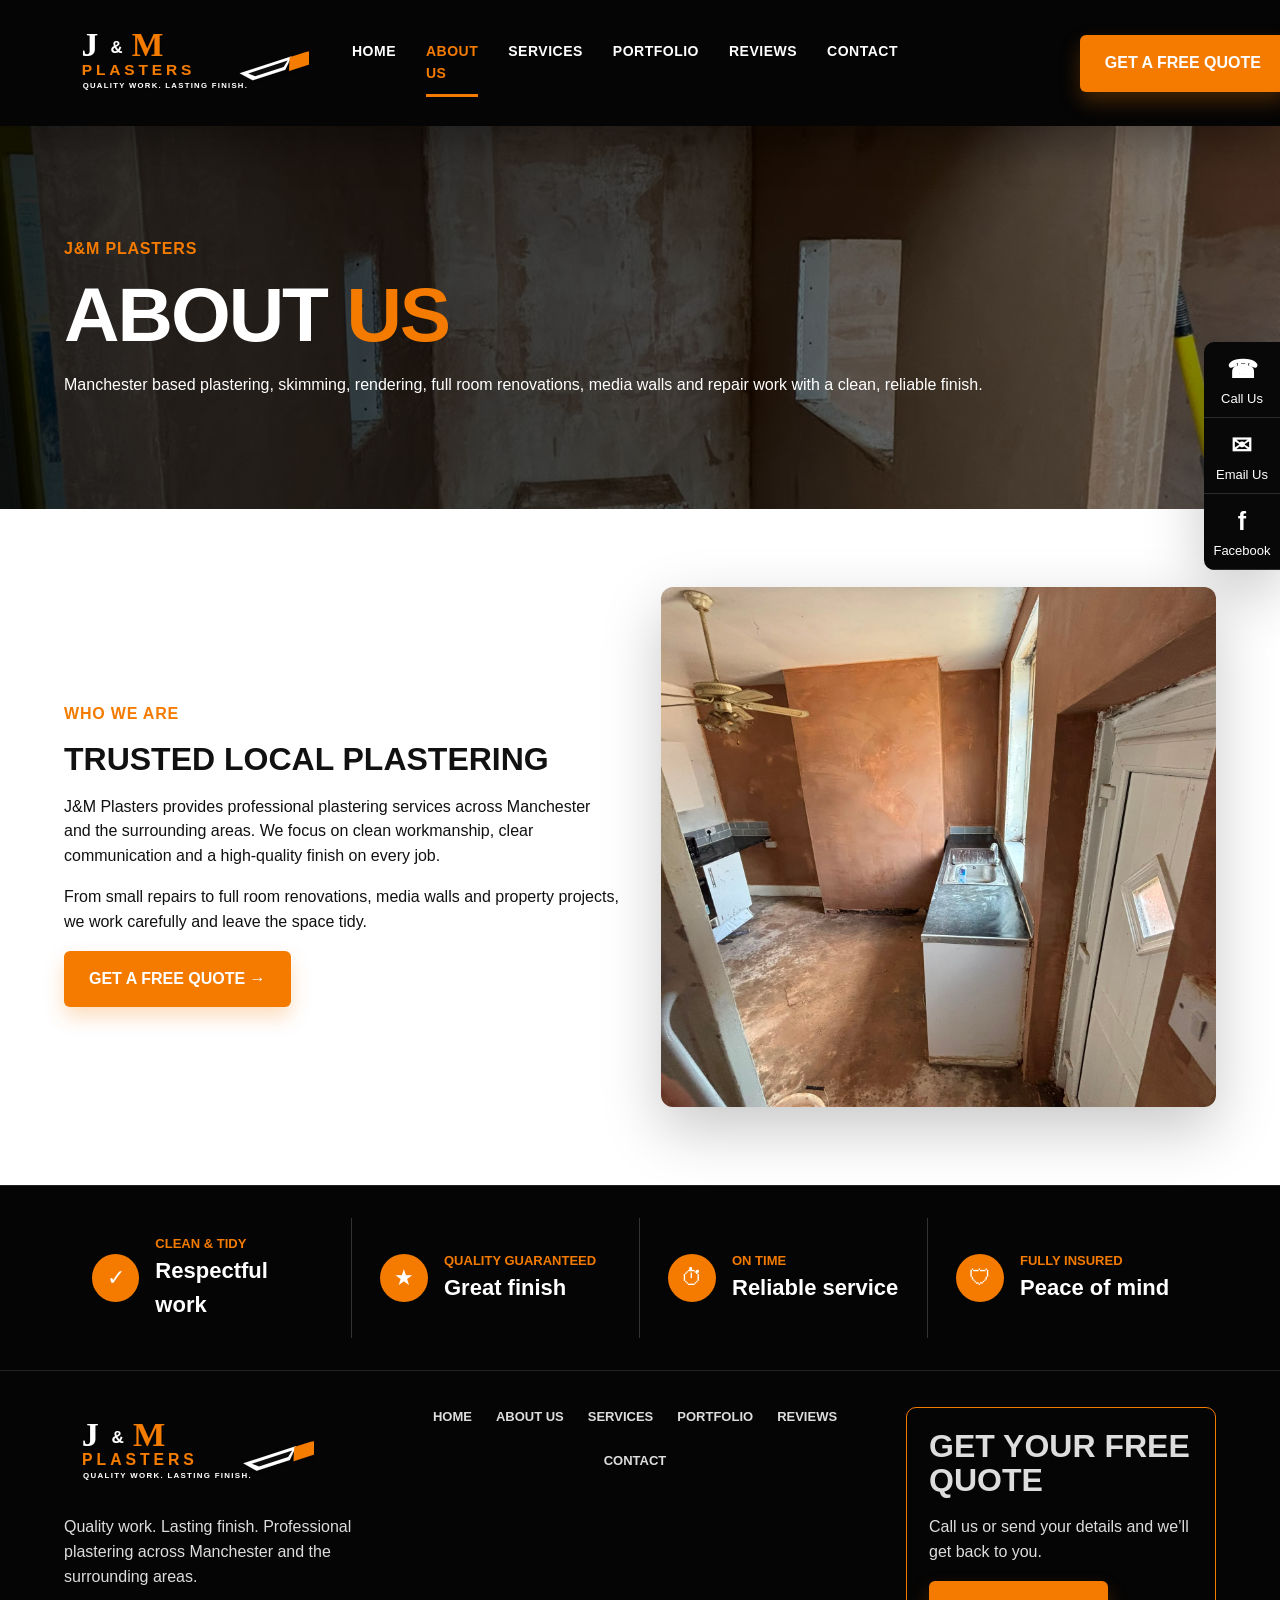
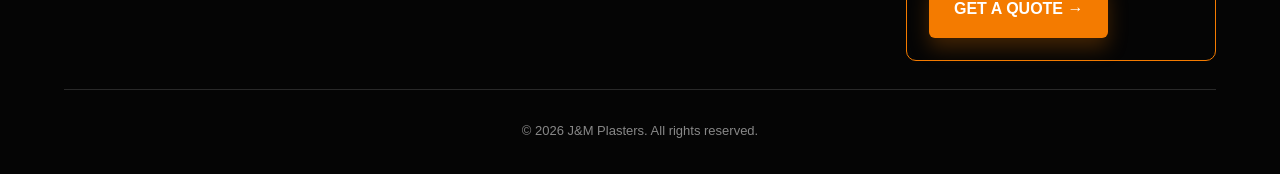
==== about.html @ aa53855b "Add files via upload" ====
<!doctype html><html lang="en"><head><meta charset="UTF-8"><meta name="viewport" content="width=device-width, initial-scale=1.0"><meta name="description" content="About J&amp;M Plasters, a Manchester based plastering company covering surrounding areas."><meta property="og:title" content="J&amp;M Plasters"><meta property="og:description" content="About J&amp;M Plasters, a Manchester based plastering company covering surrounding areas."><meta property="og:image" content="images/branding/facebook-cover.svg"><link rel="icon" href="favicon/favicon.svg"><link rel="stylesheet" href="css/style.css"><title>About J&M Plasters</title></head><body><header class="site-header"><a class="brand" href="index.html"><img src="images/branding/logo.svg" alt="J&amp;M Plasters logo"></a><button class="menu-toggle" aria-label="Open menu">☰</button><nav class="nav"><a class="" href="index.html">Home</a><a class="active" href="about.html">About Us</a><a class="" href="services.html">Services</a><a class="" href="gallery.html">Portfolio</a><a class="" href="reviews.html">Reviews</a><a class="" href="contact.html">Contact</a></nav><div class="header-cta"><a class="quote-btn" href="contact.html">Get a Free Quote</a></div></header><main><section class="page-hero" style="--hero:url('../images/portfolio/IMG-20260629-WA0004.jpg')"><p class="eyebrow">J&amp;M Plasters</p><h1>About <span>Us</span></h1><p>Manchester based plastering, skimming, rendering, full room renovations, media walls and repair work with a clean, reliable finish.</p></section><section class="split"><div><p class="eyebrow">Who we are</p><h2>Trusted local plastering</h2><p>J&amp;M Plasters provides professional plastering services across Manchester and the surrounding areas. We focus on clean workmanship, clear communication and a high-quality finish on every job.</p><p>From small repairs to full room renovations, media walls and property projects, we work carefully and leave the space tidy.</p><a class="btn" href="contact.html">Get a Free Quote →</a></div><img src="images/portfolio/IMG-20260629-WA0006.jpg" alt="J&amp;M Plasters finished room"></section><section class="black-band"><div class="band-item"><span class="circle">✓</span><p><strong>Clean & tidy</strong><b>Respectful work</b></p></div><div class="band-item"><span class="circle">★</span><p><strong>Quality guaranteed</strong><b>Great finish</b></p></div><div class="band-item"><span class="circle">⏱</span><p><strong>On time</strong><b>Reliable service</b></p></div><div class="band-item"><span class="circle">🛡</span><p><strong>Fully insured</strong><b>Peace of mind</b></p></div></section></main><div class="floating-actions"><a href="tel:07534174533"><span><b>☎</b>Call Us</span></a><a href="mailto:jandmplastering@gmail.com"><span><b>✉</b>Email Us</span></a><a href="https://www.facebook.com/" target="_blank" rel="noopener"><span><b>f</b>Facebook</span></a></div><footer class="footer"><div class="footer-top"><div><img src="images/branding/logo.svg" alt="J&amp;M Plasters logo"><p>Quality work. Lasting finish. Professional plastering across Manchester and the surrounding areas.</p></div><nav class="footer-nav"><a href="index.html">Home</a><a href="about.html">About Us</a><a href="services.html">Services</a><a href="gallery.html">Portfolio</a><a href="reviews.html">Reviews</a><a href="contact.html">Contact</a></nav><div class="quote-card"><h2>Get your free quote</h2><p>Call us or send your details and we’ll get back to you.</p><a class="btn" href="contact.html">Get a Quote →</a></div></div><p class="copyright">© 2026 J&amp;M Plasters. All rights reserved.</p></footer><script src="js/script.js"></script></body></html>
---- css/style.css ----
:root{--orange:#f47b00;--orange2:#ff9a1f;--black:#050505;--black2:#101010;--white:#fff;--cream:#f7f4ef;--grey:#686868;--line:#2b2b2b;--shadow:0 22px 60px rgba(0,0,0,.22)}*{box-sizing:border-box}html{scroll-behavior:smooth}body{margin:0;font-family:Arial,Helvetica,sans-serif;color:#111;background:var(--cream);line-height:1.55}img{max-width:100%;display:block}a{color:inherit}.topbar{background:linear-gradient(90deg,var(--orange),#e86f00);color:#fff;font-size:13px;font-weight:900;text-transform:uppercase;letter-spacing:.4px;padding:10px 5%;display:flex;justify-content:space-between;gap:18px;flex-wrap:wrap}.site-header{position:sticky;top:0;z-index:50;background:#050505;color:#fff;display:grid;grid-template-columns:260px 1fr 360px;align-items:center;gap:28px;padding:18px 5%;box-shadow:0 14px 40px rgba(0,0,0,.35)}.brand img{width:245px;height:auto}.nav{display:flex;justify-content:center;gap:30px}.nav a{text-decoration:none;text-transform:uppercase;font-weight:900;font-size:14px;letter-spacing:.5px;position:relative}.nav a.active,.nav a:hover{color:var(--orange)}.nav a.active:after,.nav a:hover:after{content:"";position:absolute;left:0;right:0;bottom:-12px;height:3px;background:var(--orange)}.header-cta{display:flex;align-items:center;justify-content:flex-end;gap:18px}.phone-pill{display:flex;align-items:center;gap:12px;text-decoration:none}.phone-pill b{display:block;font-size:24px;line-height:1}.phone-pill span{font-size:13px;color:#ddd}.circle{width:48px;height:48px;border-radius:50%;background:var(--orange);display:grid;place-items:center;font-size:22px}.quote-btn,.btn{display:inline-flex;align-items:center;justify-content:center;gap:10px;background:var(--orange);color:#fff;text-decoration:none;border:0;border-radius:6px;padding:16px 25px;font-weight:900;text-transform:uppercase;box-shadow:0 10px 20px rgba(244,123,0,.25);cursor:pointer}.quote-btn:hover,.btn:hover{background:var(--orange2)}.btn.outline{background:rgba(0,0,0,.25);border:2px solid var(--orange);box-shadow:none}.btn.black{background:#050505}.menu-toggle{display:none;background:transparent;border:0;color:#fff;font-size:34px}.hero{position:relative;min-height:650px;background:linear-gradient(90deg,rgba(0,0,0,.82) 0%,rgba(0,0,0,.55) 38%,rgba(0,0,0,.18) 100%),var(--hero) center/cover no-repeat;color:#fff;display:flex;align-items:center;padding:70px 5% 96px;overflow:hidden}.hero:before{content:"";position:absolute;inset:0;background:radial-gradient(circle at 80% 18%,rgba(244,123,0,.16),transparent 22%)}.hero-content{position:relative;z-index:2;max-width:690px}.orange-line{width:112px;height:4px;background:var(--orange);margin-bottom:24px}.eyebrow{text-transform:uppercase;color:var(--orange);font-weight:900;letter-spacing:.8px}.hero h1,.page-hero h1{font-size:clamp(48px,6vw,92px);line-height:.95;margin:12px 0 22px;text-transform:uppercase;letter-spacing:-2px}.hero h1 span,.page-hero h1 span{color:var(--orange)}.hero p{font-size:22px;max-width:640px;color:#f1f1f1}.hero-actions{display:flex;gap:18px;flex-wrap:wrap;margin-top:28px}.service-strip{position:relative;z-index:3;margin:-72px 5% 0;background:rgba(5,5,5,.94);border:1px solid #343434;border-radius:12px;color:#fff;display:grid;grid-template-columns:repeat(6,1fr);box-shadow:var(--shadow);overflow:hidden}.service-mini{padding:24px 22px;border-right:1px solid #343434;display:flex;gap:14px;align-items:flex-start}.service-mini:last-child{border-right:0}.service-mini .icon{font-size:34px;color:var(--orange);line-height:1}.service-mini b{display:block;text-transform:uppercase;font-size:14px}.service-mini span{display:block;color:#ddd;font-size:13px}.intro-grid{display:grid;grid-template-columns:1fr 1fr 1.55fr;gap:36px;padding:65px 5% 55px;background:#fff}.intro-grid h2,.section-title h2,.split h2,.quote-card h2{margin:0 0 18px;font-size:32px;line-height:1.05;text-transform:uppercase}.intro-grid ul{padding:0;margin:0;list-style:none}.intro-grid li{margin:10px 0}.tick{color:var(--orange);font-weight:900;margin-right:8px}.recent-row{display:grid;grid-template-columns:repeat(4,1fr);gap:14px}.recent-row img{height:160px;width:100%;object-fit:cover;border-radius:5px}.black-band{background:#050505;color:#fff;display:grid;grid-template-columns:repeat(4,1fr);gap:0;padding:32px 5%;border-top:1px solid #222;border-bottom:1px solid #222}.band-item{display:flex;gap:16px;align-items:center;border-right:1px solid #333;padding:0 28px}.band-item:last-child{border-right:0}.band-item strong{display:block;color:var(--orange);font-size:13px;text-transform:uppercase}.band-item b{font-size:22px}.section{padding:78px 5%}.section-title{max-width:850px;margin-bottom:34px}.cards{display:grid;grid-template-columns:repeat(3,1fr);gap:22px}.card{background:#fff;border-radius:12px;padding:30px;box-shadow:0 10px 30px rgba(0,0,0,.07);border-top:5px solid var(--orange)}.card .bigicon{font-size:44px;color:var(--orange)}.card h3{text-transform:uppercase;font-size:22px;margin:12px 0 8px}.split{display:grid;grid-template-columns:1fr 1fr;gap:42px;align-items:center;padding:78px 5%;background:#fff}.split img{height:520px;width:100%;object-fit:cover;border-radius:12px;box-shadow:var(--shadow)}.page-hero{padding:95px 5%;background:linear-gradient(90deg,rgba(0,0,0,.85),rgba(0,0,0,.45)),var(--hero) center/cover no-repeat;color:#fff}.gallery-grid{display:grid;grid-template-columns:repeat(3,1fr);gap:18px;padding:70px 5%;background:#fff}.gallery-card{position:relative;border:0;background:#000;border-radius:8px;overflow:hidden;padding:0;cursor:pointer}.gallery-card img{height:330px;width:100%;object-fit:cover;transition:.35s}.gallery-card:hover img{transform:scale(1.06);opacity:.78}.gallery-card span{position:absolute;left:14px;bottom:14px;background:var(--orange);color:#fff;font-weight:900;text-transform:uppercase;padding:8px 12px;border-radius:4px}.contact-layout{display:grid;grid-template-columns:.82fr 1.18fr;gap:28px;padding:70px 5%;background:#fff}.contact-card,.quote-form{background:#f8f8f8;border-radius:12px;padding:30px;box-shadow:0 10px 30px rgba(0,0,0,.07)}.quote-form{display:grid;gap:16px}.quote-form label{font-weight:900;text-transform:uppercase;font-size:13px}.quote-form input,.quote-form textarea,.quote-form select{width:100%;padding:15px;border:1px solid #d4d4d4;border-radius:6px;margin-top:6px;font:inherit;background:#fff}.lightbox{position:fixed;inset:0;background:rgba(0,0,0,.9);z-index:100;display:none;align-items:center;justify-content:center;padding:24px}.lightbox.open{display:flex}.lightbox img{max-height:88vh;border-radius:10px}.close-lightbox{position:absolute;right:22px;top:18px;color:#fff;background:transparent;border:0;font-size:48px;cursor:pointer}.floating-actions{position:fixed;right:0;top:38%;z-index:40;background:#080808;border-radius:10px 0 0 10px;overflow:hidden;box-shadow:var(--shadow)}.floating-actions a{display:grid;place-items:center;width:76px;height:76px;color:#fff;text-decoration:none;border-bottom:1px solid #2c2c2c;font-size:13px;text-align:center}.floating-actions a b{font-size:25px;display:block;color:#fff}.floating-actions a:hover{background:var(--orange)}.footer{background:#050505;color:#ddd;padding:36px 5% 20px}.footer-top{display:grid;grid-template-columns:300px 1fr 310px;gap:35px;align-items:start;border-bottom:1px solid #292929;padding-bottom:28px}.footer img{width:250px}.footer-nav{display:flex;gap:24px;justify-content:center;flex-wrap:wrap;text-transform:uppercase;font-size:13px;font-weight:900}.footer-nav a{text-decoration:none}.quote-card{border:1px solid var(--orange);border-radius:10px;padding:22px}.copyright{text-align:center;color:#888;padding-top:18px;font-size:13px}.notice{font-size:13px;color:#666}.reviews{display:grid;grid-template-columns:repeat(3,1fr);gap:22px}.review{background:#fff;border-left:5px solid var(--orange);padding:26px;border-radius:8px;box-shadow:0 10px 30px rgba(0,0,0,.06)}@media(max-width:1100px){.site-header{grid-template-columns:220px 1fr 90px}.header-cta .quote-btn{display:none}.phone-pill b,.phone-pill span{display:none}.service-strip{grid-template-columns:repeat(3,1fr)}.intro-grid,.black-band{grid-template-columns:1fr 1fr}.footer-top{grid-template-columns:1fr}.footer-nav{justify-content:flex-start}}@media(max-width:760px){.topbar{display:none}.site-header{grid-template-columns:1fr 50px;padding:14px 5%}.brand img{width:210px}.menu-toggle{display:block;grid-column:2}.nav{display:none;position:absolute;top:94px;left:0;right:0;background:#050505;padding:22px 5%;flex-direction:column;align-items:flex-start}.nav.open{display:flex}.header-cta{display:none}.hero{min-height:620px;padding-top:50px}.hero h1,.page-hero h1{font-size:50px}.hero p{font-size:18px}.service-strip,.cards,.gallery-grid,.contact-layout,.reviews,.split,.intro-grid,.black-band{grid-template-columns:1fr}.service-mini{border-right:0;border-bottom:1px solid #333}.recent-row{grid-template-columns:1fr 1fr}.floating-actions{display:none}.band-item{border-right:0;border-bottom:1px solid #333;padding:20px 0}.black-band{padding-top:16px;padding-bottom:16px}.split img{height:330px}.gallery-card img{height:260px}}

.review-actions{display:flex;gap:14px;flex-wrap:wrap;margin-top:22px}.dark-outline{color:#111;border-color:var(--orange);background:transparent}.reviews-live .section-title p{max-width:760px}.review-platform{background:#fff}.review-widget-card{background:#f8f8f8;border-radius:12px;padding:30px;box-shadow:0 10px 30px rgba(0,0,0,.07);border-left:5px solid var(--orange);max-width:980px}.review-widget-card h3{text-transform:uppercase;font-size:28px;margin-top:0}.widget-placeholder{border:2px dashed #c9c9c9;border-radius:12px;background:#fff;padding:32px;text-align:center;color:#555}.widget-placeholder strong{color:#111;font-size:22px}.review a{color:var(--orange);font-weight:900}
@media(max-width:760px){.review-actions{flex-direction:column}.review-actions .btn{width:100%}}
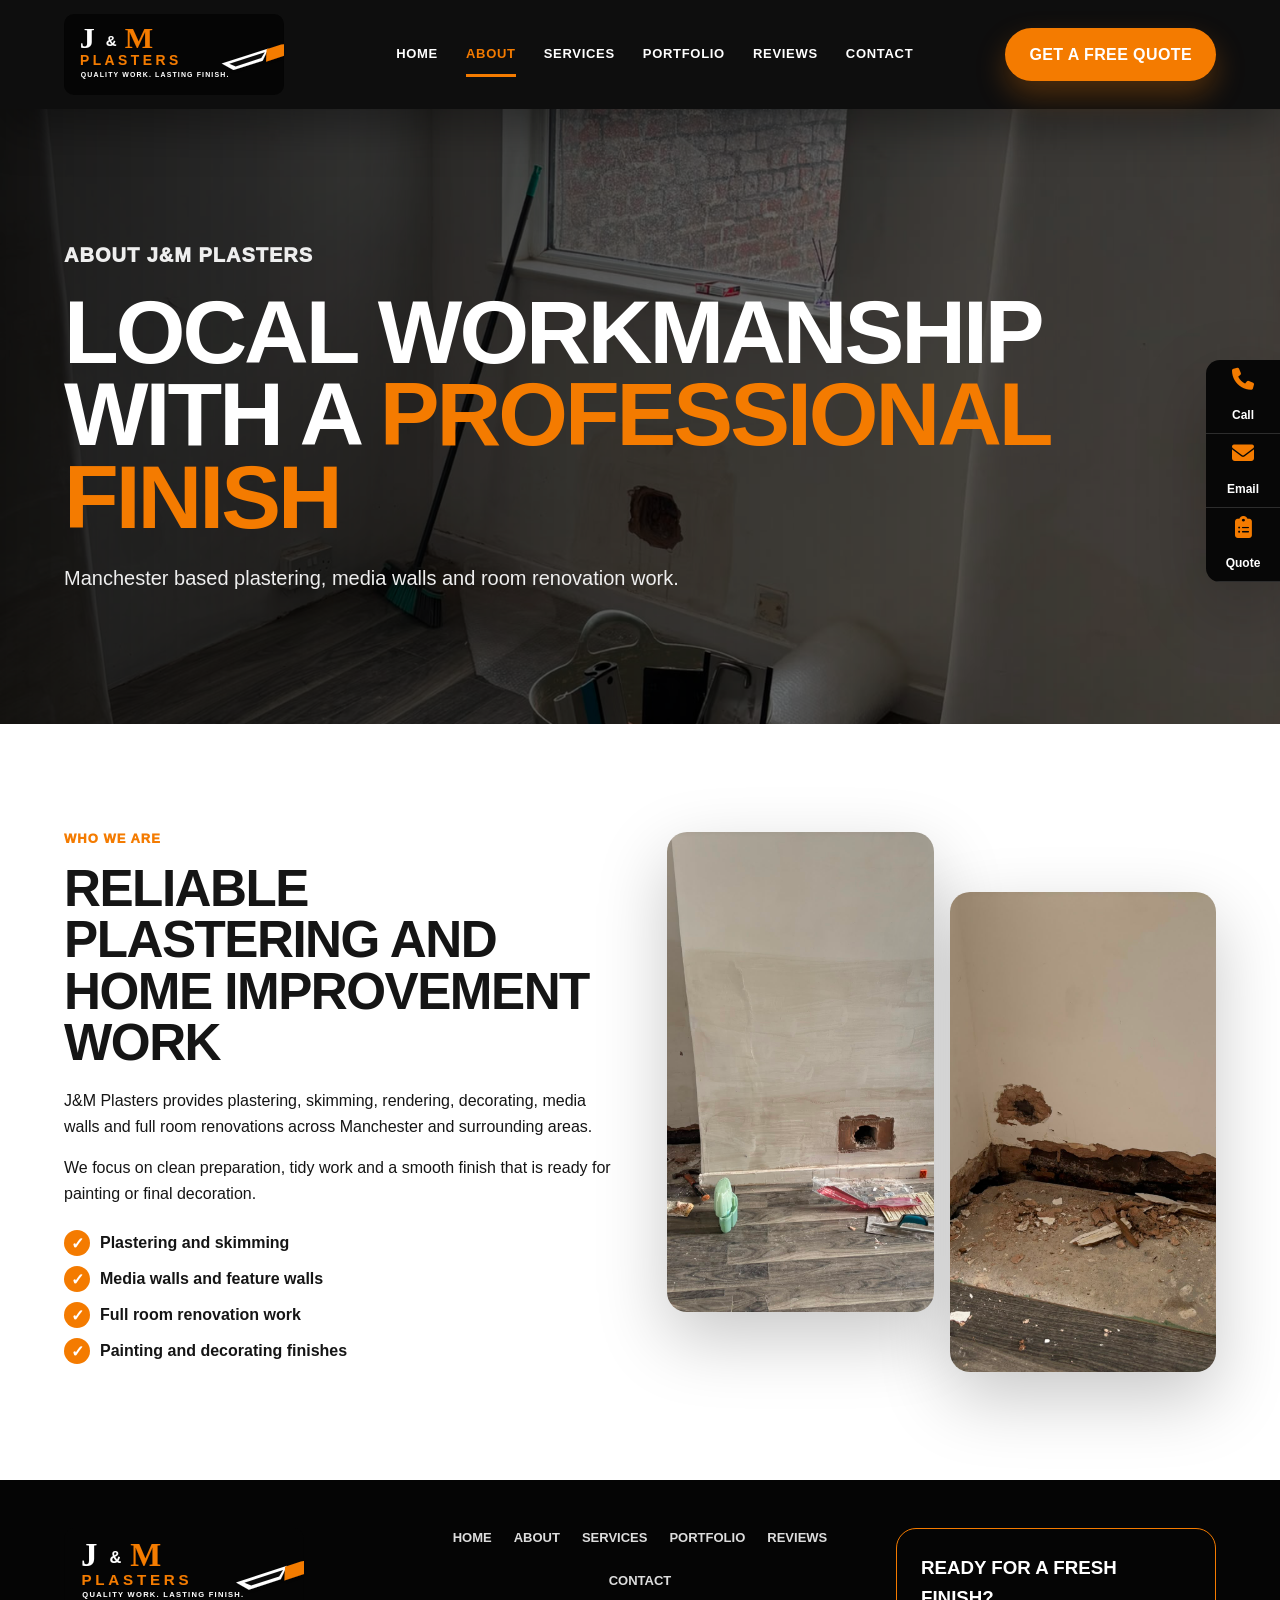
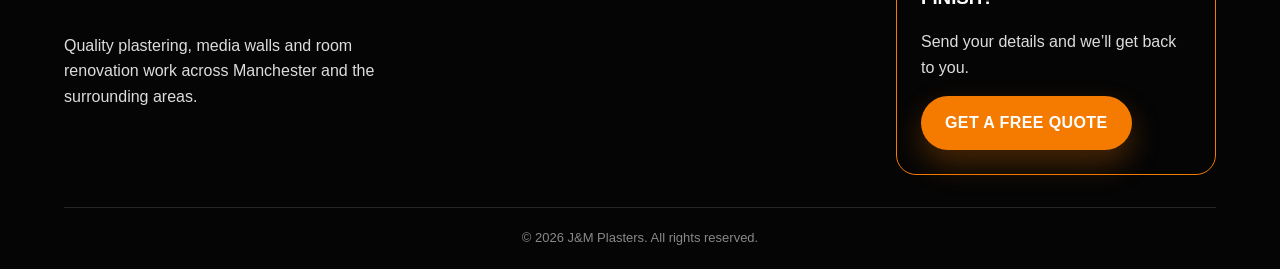
==== commit 0a7d9a45: "Add files via upload" ====
--- a/about.html
+++ b/about.html
@@ -1 +1,36 @@
-<!doctype html><html lang="en"><head><meta charset="UTF-8"><meta name="viewport" content="width=device-width, initial-scale=1.0"><meta name="description" content="About J&amp;M Plasters, a Manchester based plastering company covering surrounding areas."><meta property="og:title" content="J&amp;M Plasters"><meta property="og:description" content="About J&amp;M Plasters, a Manchester based plastering company covering surrounding areas."><meta property="og:image" content="images/branding/facebook-cover.svg"><link rel="icon" href="favicon/favicon.svg"><link rel="stylesheet" href="css/style.css"><title>About J&M Plasters</title></head><body><header class="site-header"><a class="brand" href="index.html"><img src="images/branding/logo.svg" alt="J&amp;M Plasters logo"></a><button class="menu-toggle" aria-label="Open menu">☰</button><nav class="nav"><a class="" href="index.html">Home</a><a class="active" href="about.html">About Us</a><a class="" href="services.html">Services</a><a class="" href="gallery.html">Portfolio</a><a class="" href="reviews.html">Reviews</a><a class="" href="contact.html">Contact</a></nav><div class="header-cta"><a class="quote-btn" href="contact.html">Get a Free Quote</a></div></header><main><section class="page-hero" style="--hero:url('../images/portfolio/IMG-20260629-WA0004.jpg')"><p class="eyebrow">J&amp;M Plasters</p><h1>About <span>Us</span></h1><p>Manchester based plastering, skimming, rendering, full room renovations, media walls and repair work with a clean, reliable finish.</p></section><section class="split"><div><p class="eyebrow">Who we are</p><h2>Trusted local plastering</h2><p>J&amp;M Plasters provides professional plastering services across Manchester and the surrounding areas. We focus on clean workmanship, clear communication and a high-quality finish on every job.</p><p>From small repairs to full room renovations, media walls and property projects, we work carefully and leave the space tidy.</p><a class="btn" href="contact.html">Get a Free Quote →</a></div><img src="images/portfolio/IMG-20260629-WA0006.jpg" alt="J&amp;M Plasters finished room"></section><section class="black-band"><div class="band-item"><span class="circle">✓</span><p><strong>Clean & tidy</strong><b>Respectful work</b></p></div><div class="band-item"><span class="circle">★</span><p><strong>Quality guaranteed</strong><b>Great finish</b></p></div><div class="band-item"><span class="circle">⏱</span><p><strong>On time</strong><b>Reliable service</b></p></div><div class="band-item"><span class="circle">🛡</span><p><strong>Fully insured</strong><b>Peace of mind</b></p></div></section></main><div class="floating-actions"><a href="tel:07534174533"><span><b>☎</b>Call Us</span></a><a href="mailto:jandmplastering@gmail.com"><span><b>✉</b>Email Us</span></a><a href="https://www.facebook.com/" target="_blank" rel="noopener"><span><b>f</b>Facebook</span></a></div><footer class="footer"><div class="footer-top"><div><img src="images/branding/logo.svg" alt="J&amp;M Plasters logo"><p>Quality work. Lasting finish. Professional plastering across Manchester and the surrounding areas.</p></div><nav class="footer-nav"><a href="index.html">Home</a><a href="about.html">About Us</a><a href="services.html">Services</a><a href="gallery.html">Portfolio</a><a href="reviews.html">Reviews</a><a href="contact.html">Contact</a></nav><div class="quote-card"><h2>Get your free quote</h2><p>Call us or send your details and we’ll get back to you.</p><a class="btn" href="contact.html">Get a Quote →</a></div></div><p class="copyright">© 2026 J&amp;M Plasters. All rights reserved.</p></footer><script src="js/script.js"></script></body></html>+<!doctype html>
+<html lang="en">
+<head>
+<meta charset="UTF-8">
+<meta name="viewport" content="width=device-width, initial-scale=1.0">
+<meta name="description" content="About J&amp;M Plasters, a Manchester based plastering and renovation service covering surrounding areas.">
+<meta property="og:title" content="J&amp;M Plasters">
+<meta property="og:description" content="About J&amp;M Plasters, a Manchester based plastering and renovation service covering surrounding areas.">
+<meta property="og:image" content="images/branding/facebook-cover.svg">
+<link rel="icon" href="favicon/favicon.svg">
+<link rel="preconnect" href="https://cdnjs.cloudflare.com">
+<link rel="stylesheet" href="https://cdnjs.cloudflare.com/ajax/libs/font-awesome/6.5.2/css/all.min.css">
+<link rel="stylesheet" href="css/style.css">
+<title>About | J&amp;M Plasters</title>
+</head>
+<body>
+<header class="site-header">
+  <a class="brand" href="index.html"><img src="images/branding/logo.svg" alt="J&amp;M Plasters logo"></a>
+  <button class="menu-toggle" aria-label="Open menu"><span></span><span></span><span></span></button>
+  <nav class="nav"><a class="" href="index.html">Home</a><a class="active" href="about.html">About</a><a class="" href="services.html">Services</a><a class="" href="gallery.html">Portfolio</a><a class="" href="reviews.html">Reviews</a><a class="" href="contact.html">Contact</a></nav>
+  <a class="header-quote" href="contact.html">Get a Free Quote</a>
+</header>
+<main><section class="page-hero" style="--hero:url('../images/portfolio/IMG-20260629-WA0011.jpg')"><p class="eyebrow">About J&amp;M Plasters</p><h1>Local Workmanship With a <span>Professional Finish</span></h1><p>Manchester based plastering, media walls and room renovation work.</p></section><section class="section intro-section"><div class="intro-copy"><p class="eyebrow">Who we are</p><h2>Reliable plastering and home improvement work</h2><p>J&amp;M Plasters provides plastering, skimming, rendering, decorating, media walls and full room renovations across Manchester and surrounding areas.</p><p>We focus on clean preparation, tidy work and a smooth finish that is ready for painting or final decoration.</p><ul class="check-list"><li>Plastering and skimming</li><li>Media walls and feature walls</li><li>Full room renovation work</li><li>Painting and decorating finishes</li></ul></div><div class="image-stack"><img src="images/portfolio/IMG-20260629-WA0012.jpg" alt="J&M Plasters portfolio work"><img src="images/portfolio/IMG-20260629-WA0013.jpg" alt="J&M Plasters portfolio work"></div></section></main><div class="floating-actions">
+  <a href="tel:07534174533" aria-label="Call J&amp;M Plasters"><i class="fa-solid fa-phone"></i><span>Call</span></a>
+  <a href="mailto:jandmplastering@gmail.com" aria-label="Email J&amp;M Plasters"><i class="fa-solid fa-envelope"></i><span>Email</span></a>
+  <a href="contact.html" aria-label="Get a quote"><i class="fa-solid fa-clipboard-list"></i><span>Quote</span></a>
+</div>
+<footer class="footer">
+  <div class="footer-grid">
+    <div><img class="footer-logo" src="images/branding/logo.svg" alt="J&amp;M Plasters logo"><p>Quality plastering, media walls and room renovation work across Manchester and the surrounding areas.</p></div>
+    <nav class="footer-nav"><a href="index.html">Home</a><a href="about.html">About</a><a href="services.html">Services</a><a href="gallery.html">Portfolio</a><a href="reviews.html">Reviews</a><a href="contact.html">Contact</a></nav>
+    <div class="footer-card"><h3>Ready for a fresh finish?</h3><p>Send your details and we’ll get back to you.</p><a class="btn" href="contact.html">Get a Free Quote</a></div>
+  </div>
+  <p class="copyright">© 2026 J&amp;M Plasters. All rights reserved.</p>
+</footer>
+<script src="js/script.js"></script></body></html>
--- a/css/style.css
+++ b/css/style.css
@@ -1,5 +1,2 @@
 
-:root{--orange:#f47b00;--orange2:#ff9a1f;--black:#050505;--black2:#101010;--white:#fff;--cream:#f7f4ef;--grey:#686868;--line:#2b2b2b;--shadow:0 22px 60px rgba(0,0,0,.22)}*{box-sizing:border-box}html{scroll-behavior:smooth}body{margin:0;font-family:Arial,Helvetica,sans-serif;color:#111;background:var(--cream);line-height:1.55}img{max-width:100%;display:block}a{color:inherit}.topbar{background:linear-gradient(90deg,var(--orange),#e86f00);color:#fff;font-size:13px;font-weight:900;text-transform:uppercase;letter-spacing:.4px;padding:10px 5%;display:flex;justify-content:space-between;gap:18px;flex-wrap:wrap}.site-header{position:sticky;top:0;z-index:50;background:#050505;color:#fff;display:grid;grid-template-columns:260px 1fr 360px;align-items:center;gap:28px;padding:18px 5%;box-shadow:0 14px 40px rgba(0,0,0,.35)}.brand img{width:245px;height:auto}.nav{display:flex;justify-content:center;gap:30px}.nav a{text-decoration:none;text-transform:uppercase;font-weight:900;font-size:14px;letter-spacing:.5px;position:relative}.nav a.active,.nav a:hover{color:var(--orange)}.nav a.active:after,.nav a:hover:after{content:"";position:absolute;left:0;right:0;bottom:-12px;height:3px;background:var(--orange)}.header-cta{display:flex;align-items:center;justify-content:flex-end;gap:18px}.phone-pill{display:flex;align-items:center;gap:12px;text-decoration:none}.phone-pill b{display:block;font-size:24px;line-height:1}.phone-pill span{font-size:13px;color:#ddd}.circle{width:48px;height:48px;border-radius:50%;background:var(--orange);display:grid;place-items:center;font-size:22px}.quote-btn,.btn{display:inline-flex;align-items:center;justify-content:center;gap:10px;background:var(--orange);color:#fff;text-decoration:none;border:0;border-radius:6px;padding:16px 25px;font-weight:900;text-transform:uppercase;box-shadow:0 10px 20px rgba(244,123,0,.25);cursor:pointer}.quote-btn:hover,.btn:hover{background:var(--orange2)}.btn.outline{background:rgba(0,0,0,.25);border:2px solid var(--orange);box-shadow:none}.btn.black{background:#050505}.menu-toggle{display:none;background:transparent;border:0;color:#fff;font-size:34px}.hero{position:relative;min-height:650px;background:linear-gradient(90deg,rgba(0,0,0,.82) 0%,rgba(0,0,0,.55) 38%,rgba(0,0,0,.18) 100%),var(--hero) center/cover no-repeat;color:#fff;display:flex;align-items:center;padding:70px 5% 96px;overflow:hidden}.hero:before{content:"";position:absolute;inset:0;background:radial-gradient(circle at 80% 18%,rgba(244,123,0,.16),transparent 22%)}.hero-content{position:relative;z-index:2;max-width:690px}.orange-line{width:112px;height:4px;background:var(--orange);margin-bottom:24px}.eyebrow{text-transform:uppercase;color:var(--orange);font-weight:900;letter-spacing:.8px}.hero h1,.page-hero h1{font-size:clamp(48px,6vw,92px);line-height:.95;margin:12px 0 22px;text-transform:uppercase;letter-spacing:-2px}.hero h1 span,.page-hero h1 span{color:var(--orange)}.hero p{font-size:22px;max-width:640px;color:#f1f1f1}.hero-actions{display:flex;gap:18px;flex-wrap:wrap;margin-top:28px}.service-strip{position:relative;z-index:3;margin:-72px 5% 0;background:rgba(5,5,5,.94);border:1px solid #343434;border-radius:12px;color:#fff;display:grid;grid-template-columns:repeat(6,1fr);box-shadow:var(--shadow);overflow:hidden}.service-mini{padding:24px 22px;border-right:1px solid #343434;display:flex;gap:14px;align-items:flex-start}.service-mini:last-child{border-right:0}.service-mini .icon{font-size:34px;color:var(--orange);line-height:1}.service-mini b{display:block;text-transform:uppercase;font-size:14px}.service-mini span{display:block;color:#ddd;font-size:13px}.intro-grid{display:grid;grid-template-columns:1fr 1fr 1.55fr;gap:36px;padding:65px 5% 55px;background:#fff}.intro-grid h2,.section-title h2,.split h2,.quote-card h2{margin:0 0 18px;font-size:32px;line-height:1.05;text-transform:uppercase}.intro-grid ul{padding:0;margin:0;list-style:none}.intro-grid li{margin:10px 0}.tick{color:var(--orange);font-weight:900;margin-right:8px}.recent-row{display:grid;grid-template-columns:repeat(4,1fr);gap:14px}.recent-row img{height:160px;width:100%;object-fit:cover;border-radius:5px}.black-band{background:#050505;color:#fff;display:grid;grid-template-columns:repeat(4,1fr);gap:0;padding:32px 5%;border-top:1px solid #222;border-bottom:1px solid #222}.band-item{display:flex;gap:16px;align-items:center;border-right:1px solid #333;padding:0 28px}.band-item:last-child{border-right:0}.band-item strong{display:block;color:var(--orange);font-size:13px;text-transform:uppercase}.band-item b{font-size:22px}.section{padding:78px 5%}.section-title{max-width:850px;margin-bottom:34px}.cards{display:grid;grid-template-columns:repeat(3,1fr);gap:22px}.card{background:#fff;border-radius:12px;padding:30px;box-shadow:0 10px 30px rgba(0,0,0,.07);border-top:5px solid var(--orange)}.card .bigicon{font-size:44px;color:var(--orange)}.card h3{text-transform:uppercase;font-size:22px;margin:12px 0 8px}.split{display:grid;grid-template-columns:1fr 1fr;gap:42px;align-items:center;padding:78px 5%;background:#fff}.split img{height:520px;width:100%;object-fit:cover;border-radius:12px;box-shadow:var(--shadow)}.page-hero{padding:95px 5%;background:linear-gradient(90deg,rgba(0,0,0,.85),rgba(0,0,0,.45)),var(--hero) center/cover no-repeat;color:#fff}.gallery-grid{display:grid;grid-template-columns:repeat(3,1fr);gap:18px;padding:70px 5%;background:#fff}.gallery-card{position:relative;border:0;background:#000;border-radius:8px;overflow:hidden;padding:0;cursor:pointer}.gallery-card img{height:330px;width:100%;object-fit:cover;transition:.35s}.gallery-card:hover img{transform:scale(1.06);opacity:.78}.gallery-card span{position:absolute;left:14px;bottom:14px;background:var(--orange);color:#fff;font-weight:900;text-transform:uppercase;padding:8px 12px;border-radius:4px}.contact-layout{display:grid;grid-template-columns:.82fr 1.18fr;gap:28px;padding:70px 5%;background:#fff}.contact-card,.quote-form{background:#f8f8f8;border-radius:12px;padding:30px;box-shadow:0 10px 30px rgba(0,0,0,.07)}.quote-form{display:grid;gap:16px}.quote-form label{font-weight:900;text-transform:uppercase;font-size:13px}.quote-form input,.quote-form textarea,.quote-form select{width:100%;padding:15px;border:1px solid #d4d4d4;border-radius:6px;margin-top:6px;font:inherit;background:#fff}.lightbox{position:fixed;inset:0;background:rgba(0,0,0,.9);z-index:100;display:none;align-items:center;justify-content:center;padding:24px}.lightbox.open{display:flex}.lightbox img{max-height:88vh;border-radius:10px}.close-lightbox{position:absolute;right:22px;top:18px;color:#fff;background:transparent;border:0;font-size:48px;cursor:pointer}.floating-actions{position:fixed;right:0;top:38%;z-index:40;background:#080808;border-radius:10px 0 0 10px;overflow:hidden;box-shadow:var(--shadow)}.floating-actions a{display:grid;place-items:center;width:76px;height:76px;color:#fff;text-decoration:none;border-bottom:1px solid #2c2c2c;font-size:13px;text-align:center}.floating-actions a b{font-size:25px;display:block;color:#fff}.floating-actions a:hover{background:var(--orange)}.footer{background:#050505;color:#ddd;padding:36px 5% 20px}.footer-top{display:grid;grid-template-columns:300px 1fr 310px;gap:35px;align-items:start;border-bottom:1px solid #292929;padding-bottom:28px}.footer img{width:250px}.footer-nav{display:flex;gap:24px;justify-content:center;flex-wrap:wrap;text-transform:uppercase;font-size:13px;font-weight:900}.footer-nav a{text-decoration:none}.quote-card{border:1px solid var(--orange);border-radius:10px;padding:22px}.copyright{text-align:center;color:#888;padding-top:18px;font-size:13px}.notice{font-size:13px;color:#666}.reviews{display:grid;grid-template-columns:repeat(3,1fr);gap:22px}.review{background:#fff;border-left:5px solid var(--orange);padding:26px;border-radius:8px;box-shadow:0 10px 30px rgba(0,0,0,.06)}@media(max-width:1100px){.site-header{grid-template-columns:220px 1fr 90px}.header-cta .quote-btn{display:none}.phone-pill b,.phone-pill span{display:none}.service-strip{grid-template-columns:repeat(3,1fr)}.intro-grid,.black-band{grid-template-columns:1fr 1fr}.footer-top{grid-template-columns:1fr}.footer-nav{justify-content:flex-start}}@media(max-width:760px){.topbar{display:none}.site-header{grid-template-columns:1fr 50px;padding:14px 5%}.brand img{width:210px}.menu-toggle{display:block;grid-column:2}.nav{display:none;position:absolute;top:94px;left:0;right:0;background:#050505;padding:22px 5%;flex-direction:column;align-items:flex-start}.nav.open{display:flex}.header-cta{display:none}.hero{min-height:620px;padding-top:50px}.hero h1,.page-hero h1{font-size:50px}.hero p{font-size:18px}.service-strip,.cards,.gallery-grid,.contact-layout,.reviews,.split,.intro-grid,.black-band{grid-template-columns:1fr}.service-mini{border-right:0;border-bottom:1px solid #333}.recent-row{grid-template-columns:1fr 1fr}.floating-actions{display:none}.band-item{border-right:0;border-bottom:1px solid #333;padding:20px 0}.black-band{padding-top:16px;padding-bottom:16px}.split img{height:330px}.gallery-card img{height:260px}}
-
-.review-actions{display:flex;gap:14px;flex-wrap:wrap;margin-top:22px}.dark-outline{color:#111;border-color:var(--orange);background:transparent}.reviews-live .section-title p{max-width:760px}.review-platform{background:#fff}.review-widget-card{background:#f8f8f8;border-radius:12px;padding:30px;box-shadow:0 10px 30px rgba(0,0,0,.07);border-left:5px solid var(--orange);max-width:980px}.review-widget-card h3{text-transform:uppercase;font-size:28px;margin-top:0}.widget-placeholder{border:2px dashed #c9c9c9;border-radius:12px;background:#fff;padding:32px;text-align:center;color:#555}.widget-placeholder strong{color:#111;font-size:22px}.review a{color:var(--orange);font-weight:900}
-@media(max-width:760px){.review-actions{flex-direction:column}.review-actions .btn{width:100%}}
+:root{--orange:#f47b00;--orange2:#ff9a1f;--black:#050505;--soft:#f6f2ec;--text:#151515;--muted:#686868;--border:#e8e1d7;--shadow:0 26px 70px rgba(0,0,0,.22)}*{box-sizing:border-box}html{scroll-behavior:smooth}body{margin:0;font-family:Inter,Arial,Helvetica,sans-serif;background:var(--soft);color:var(--text);line-height:1.6}img{display:block;max-width:100%}a{color:inherit}.site-header{position:sticky;top:0;z-index:50;background:rgba(5,5,5,.96);backdrop-filter:blur(14px);display:grid;grid-template-columns:240px 1fr auto;align-items:center;gap:28px;padding:14px 5%;box-shadow:0 18px 45px rgba(0,0,0,.36)}.brand img{width:220px}.nav{display:flex;justify-content:center;gap:28px}.nav a{color:#fff;text-decoration:none;text-transform:uppercase;font-weight:900;font-size:13px;letter-spacing:.7px;position:relative}.nav a:hover,.nav a.active{color:var(--orange)}.nav a:after{content:"";position:absolute;left:0;right:0;bottom:-12px;height:3px;background:var(--orange);transform:scaleX(0);transition:.25s}.nav a:hover:after,.nav a.active:after{transform:scaleX(1)}.header-quote,.btn{display:inline-flex;align-items:center;justify-content:center;gap:10px;background:var(--orange);color:#fff;text-decoration:none;border:0;border-radius:999px;padding:14px 24px;font-weight:900;text-transform:uppercase;letter-spacing:.4px;box-shadow:0 14px 30px rgba(244,123,0,.28);cursor:pointer}.header-quote:hover,.btn:hover{background:var(--orange2);transform:translateY(-1px)}.btn.dark{background:#050505}.btn.ghost{background:rgba(255,255,255,.08);border:2px solid rgba(255,255,255,.45);box-shadow:none}.btn.ghost-dark{background:transparent;color:#111;border:2px solid var(--orange);box-shadow:none}.menu-toggle{display:none;background:transparent;border:0;width:42px;gap:6px;flex-direction:column}.menu-toggle span{height:3px;background:#fff;border-radius:6px}.hero{min-height:760px;padding:110px 5% 140px;display:flex;align-items:center;color:#fff;background:linear-gradient(90deg,rgba(0,0,0,.86),rgba(0,0,0,.54),rgba(0,0,0,.12)),var(--hero) center/cover no-repeat;position:relative;overflow:hidden}.hero:before{content:"";position:absolute;inset:auto -12% -35% 45%;height:520px;background:radial-gradient(circle,rgba(244,123,0,.32),transparent 67%)}.hero-panel{max-width:790px;position:relative}.eyebrow{color:var(--orange);font-weight:1000;text-transform:uppercase;letter-spacing:1px;font-size:13px}.hero h1,.page-hero h1{font-size:clamp(48px,7vw,100px);line-height:.92;margin:10px 0 24px;text-transform:uppercase;letter-spacing:-3px}.hero h1 span,.page-hero h1 span{color:var(--orange)}.hero p{font-size:22px;max-width:680px;color:#f5f5f5}.hero-actions{display:flex;gap:14px;flex-wrap:wrap;margin-top:28px}.mini-strip{position:relative;z-index:3;margin:-82px 5% 0;background:#070707;color:#fff;border-radius:22px;box-shadow:var(--shadow);display:grid;grid-template-columns:repeat(4,1fr);overflow:hidden}.mini-service{padding:28px;border-right:1px solid #282828;display:flex;gap:16px}.mini-service i{color:var(--orange);font-size:30px;margin-top:3px}.mini-service strong{display:block;text-transform:uppercase}.mini-service span{color:#ccc;font-size:14px}.section{padding:92px 5%}.intro-section{display:grid;grid-template-columns:1fr 1fr;gap:54px;align-items:center;background:#fff}.intro-copy h2,.section-title h2,.contact-card h2,.review-widget-card h2{font-size:clamp(34px,4vw,62px);line-height:1;margin:0 0 20px;text-transform:uppercase;letter-spacing:-1.5px}.check-list{list-style:none;padding:0;margin:24px 0}.check-list li{margin:10px 0;font-weight:800}.check-list li:before{content:"✓";display:inline-grid;place-items:center;width:26px;height:26px;border-radius:50%;background:var(--orange);color:#fff;margin-right:10px}.image-stack{display:grid;grid-template-columns:1fr 1fr;gap:16px}.image-stack img{height:480px;width:100%;object-fit:cover;border-radius:20px;box-shadow:var(--shadow)}.image-stack img:nth-child(2){margin-top:60px}.dark-section{background:#060606;color:#fff}.section-title{max-width:850px;margin-bottom:40px}.section-title p:not(.eyebrow){color:#555}.dark-section .section-title p:not(.eyebrow){color:#bbb}.service-grid{display:grid;grid-template-columns:repeat(4,1fr);gap:20px}.service-card{background:#fff;border-radius:20px;padding:28px;box-shadow:0 16px 38px rgba(0,0,0,.08);border:1px solid var(--border);transition:.25s}.dark-section .service-card{background:#111;border-color:#252525}.service-card:hover{transform:translateY(-6px);box-shadow:var(--shadow)}.service-card i{font-size:36px;color:var(--orange)}.service-card h3{text-transform:uppercase;line-height:1.1;margin:18px 0 8px}.service-card p{color:#5d5d5d}.dark-section .service-card p{color:#cfcfcf}.before-after{background:#fff}.ba-grid{display:grid;grid-template-columns:1fr 1fr;gap:22px}.ba-grid img{width:100%;height:420px;object-fit:cover;border-radius:22px;box-shadow:var(--shadow)}.preview-grid{display:grid;grid-template-columns:repeat(4,1fr);gap:14px}.preview-grid img{height:260px;width:100%;object-fit:cover;border-radius:16px;transition:.25s}.preview-grid img:hover{transform:scale(1.025)}.center{text-align:center;margin-top:32px}.review-cta{background:#050505;color:#fff}.review-box{display:flex;align-items:center;justify-content:space-between;gap:28px;background:linear-gradient(135deg,#111,#050505);border:1px solid #292929;border-radius:22px;padding:38px}.review-box h2{font-size:44px;text-transform:uppercase;margin:0 0 10px}.page-hero{padding:110px 5%;background:linear-gradient(90deg,rgba(0,0,0,.86),rgba(0,0,0,.42)),var(--hero) center/cover no-repeat;color:#fff}.page-hero p{max-width:780px;font-size:20px;color:#eee}.steps{display:grid;grid-template-columns:repeat(3,1fr);gap:22px}.steps div{background:#111;border:1px solid #292929;border-radius:20px;padding:30px}.steps b{color:var(--orange);font-size:34px}.gallery-grid{padding:70px 5%;display:grid;grid-template-columns:repeat(3,1fr);gap:18px;background:#fff}.gallery-card{position:relative;border:0;background:#000;border-radius:18px;overflow:hidden;padding:0;cursor:pointer;box-shadow:0 12px 28px rgba(0,0,0,.12)}.gallery-card img{height:340px;width:100%;object-fit:cover;transition:.35s}.gallery-card span{position:absolute;left:14px;bottom:14px;background:var(--orange);color:#fff;border-radius:999px;padding:9px 14px;font-weight:900;text-transform:uppercase;font-size:12px}.gallery-card:hover img{opacity:.72;transform:scale(1.06)}.lightbox{position:fixed;inset:0;background:rgba(0,0,0,.92);z-index:100;display:none;align-items:center;justify-content:center;padding:28px}.lightbox.open{display:flex}.lightbox img{max-height:88vh;border-radius:16px}.close-lightbox{position:absolute;right:22px;top:18px;background:transparent;border:0;color:#fff;font-size:52px;cursor:pointer}.contact-layout{display:grid;grid-template-columns:.85fr 1.15fr;gap:28px;padding:80px 5%;background:#fff}.contact-card,.quote-form,.review-widget-card{background:#faf9f7;border:1px solid var(--border);border-radius:22px;padding:34px;box-shadow:0 15px 40px rgba(0,0,0,.08)}.quote-form{display:grid;gap:18px}.quote-form label{font-size:13px;font-weight:900;text-transform:uppercase}.quote-form input,.quote-form select,.quote-form textarea{display:block;width:100%;margin-top:7px;padding:15px;border:1px solid #d9d1c7;border-radius:12px;background:#fff;font:inherit}.notice{font-size:13px;color:#777}.widget-placeholder{margin-top:26px;border:2px dashed #cfc7bd;border-radius:18px;background:#fff;padding:32px;text-align:center}.floating-actions{position:fixed;right:0;top:40%;z-index:40;background:#070707;border-radius:14px 0 0 14px;box-shadow:var(--shadow);overflow:hidden}.floating-actions a{width:74px;height:74px;color:#fff;text-decoration:none;display:grid;place-items:center;border-bottom:1px solid #2d2d2d;font-size:12px;font-weight:800}.floating-actions i{font-size:22px;color:var(--orange)}.floating-actions a:hover{background:var(--orange)}.floating-actions a:hover i{color:#fff}.footer{background:#050505;color:#ddd;padding:48px 5% 20px}.footer-grid{display:grid;grid-template-columns:320px 1fr 320px;gap:38px;padding-bottom:32px;border-bottom:1px solid #272727}.footer-logo{width:240px}.footer-nav{display:flex;gap:22px;align-content:flex-start;justify-content:center;flex-wrap:wrap;text-transform:uppercase;font-size:13px;font-weight:900}.footer-nav a{text-decoration:none}.footer-card{border:1px solid var(--orange);border-radius:20px;padding:24px}.footer-card h3{margin:0 0 8px;text-transform:uppercase;color:#fff}.copyright{text-align:center;color:#888;font-size:13px;margin:20px 0 0}.reveal{opacity:0;transform:translateY(18px);animation:rise .7s ease forwards}@keyframes rise{to{opacity:1;transform:none}}@media(max-width:1150px){.site-header{grid-template-columns:220px 1fr}.header-quote{display:none}.mini-strip{grid-template-columns:repeat(2,1fr)}.service-grid{grid-template-columns:repeat(2,1fr)}.footer-grid{grid-template-columns:1fr}.footer-nav{justify-content:flex-start}.preview-grid{grid-template-columns:repeat(2,1fr)}}@media(max-width:760px){.site-header{grid-template-columns:1fr auto;padding:14px 5%}.brand img{width:205px}.menu-toggle{display:flex}.nav{display:none;position:absolute;left:0;right:0;top:78px;background:#050505;padding:24px 5%;flex-direction:column;align-items:flex-start}.nav.open{display:flex}.hero{min-height:640px;padding:70px 5% 130px}.hero h1,.page-hero h1{font-size:48px;letter-spacing:-1px}.hero p{font-size:18px}.mini-strip,.intro-section,.service-grid,.ba-grid,.steps,.gallery-grid,.contact-layout{grid-template-columns:1fr}.image-stack{grid-template-columns:1fr}.image-stack img{height:330px}.image-stack img:nth-child(2){margin-top:0}.preview-grid{grid-template-columns:1fr}.review-box{display:block}.floating-actions{display:none}.section{padding:64px 5%}.gallery-card img{height:280px}}
